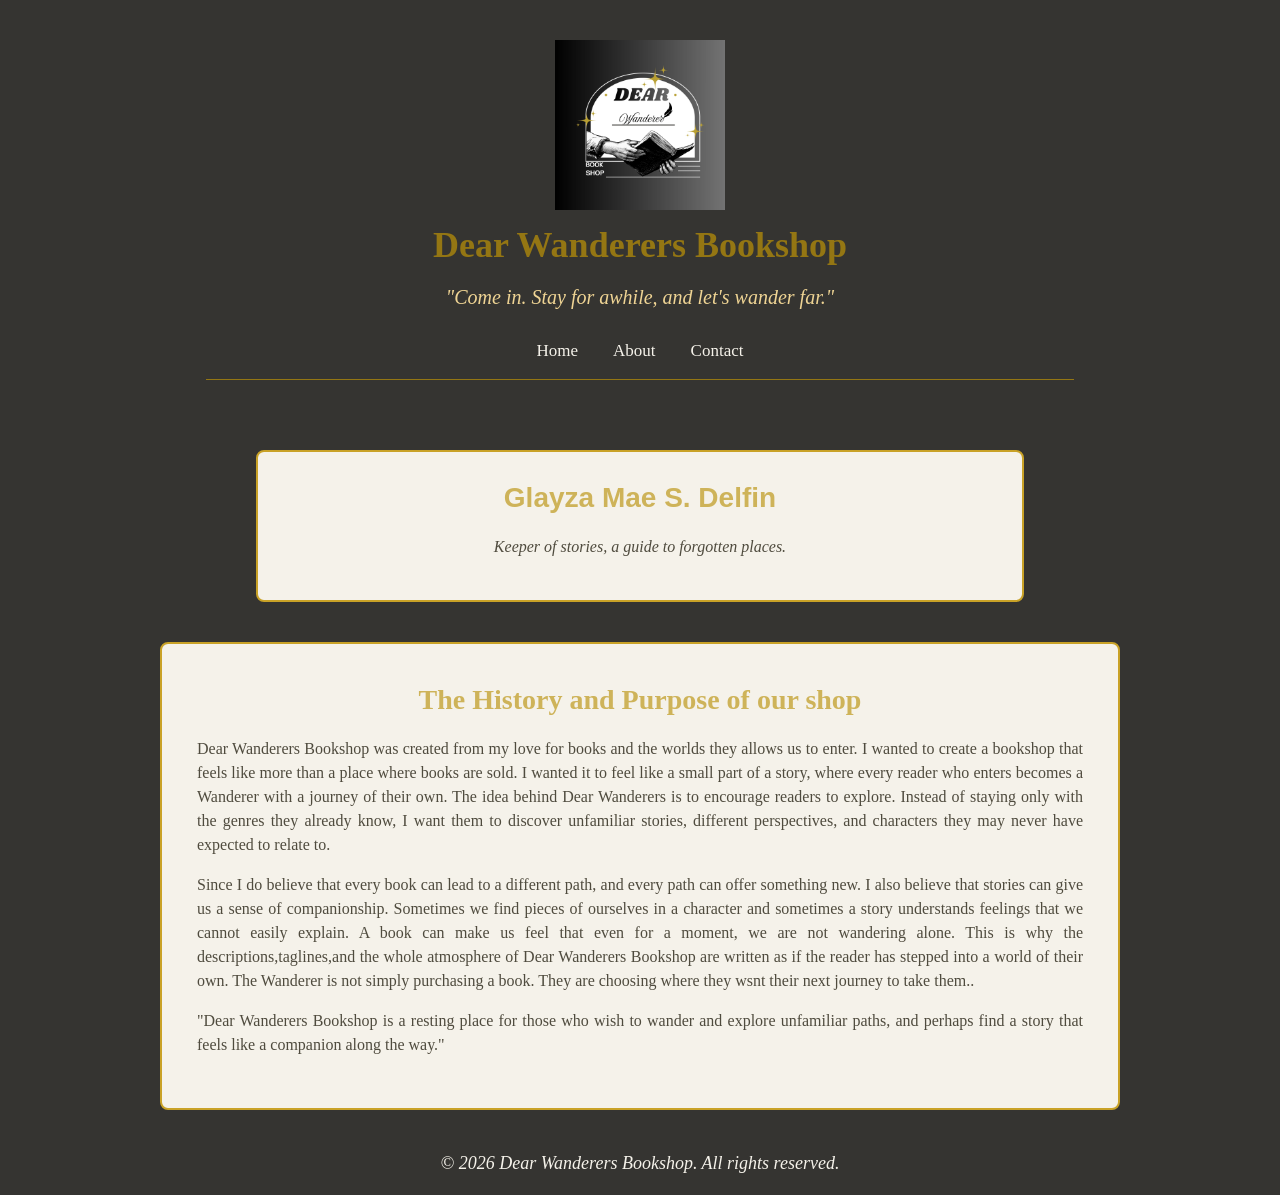
==== about.html @ 8a8616dd "Add starter home page" ====
<!DOCTYPE html>
<html lang="en">
<head>
    <title>About - Dear Wanderers Bookshop</title>
    <link rel="stylesheet" href="style.css">
</head>
<body>
    
 <header class="header" id="header">
    <img src="LOGO.jpg" alt="LOGO" class="LOGO" id="LOGO">
   <h1>Dear Wanderers Bookshop</h1>
   <p class = "tagline" id="tagline">
      "Come in. Stay for awhile, and let's wander far."</p>
<nav>
    <ul>
        <li><a href="index.html">Home</a></li>
        <li><a href="about.html">About</a></li>
        <li><a href="contact.html">Contact</a></li>
    </ul>
</nav>
</header>  

<main>
    <section class="owner" id="owner">
         <h2>Glayza Mae S. Delfin</h2> 
         <p>Keeper of stories, a guide to forgotten places.</p> 
   </section>

<section class="history">
    <h2>The History and Purpose of our shop</h2> 
     <p>Dear Wanderers Bookshop was created from my love for books and the worlds they allows us to enter. 
      I wanted to create a bookshop that feels like more than a place where books are sold. 
      I wanted it to feel like a small part of a story, where every reader who enters becomes a Wanderer with a journey of their own.
      The idea behind Dear Wanderers is to encourage readers to explore. Instead of staying only with the genres they already know, 
      I want them to discover unfamiliar stories, different perspectives, and characters they may never have expected to relate to.
      </p>
      <p> Since I do believe that every book can lead to a different path, and every path can offer something new.
       I also believe that stories can give us a sense of companionship. Sometimes we find pieces of ourselves in a character and sometimes a story understands feelings that we cannot easily explain. 
       A book can make us feel that even for a moment, we are not wandering alone.
       This is why the descriptions,taglines,and the whole atmosphere of Dear Wanderers Bookshop are written as if the reader has stepped into a world of their own. 
       The Wanderer is not simply purchasing a book. They are choosing where they wsnt their next journey to take them..
      </p>
      <p>"Dear Wanderers Bookshop is a resting place for those who wish to wander and explore unfamiliar paths, and perhaps find a story
       that feels like a companion along the way."</p>    
</section>
</main>

<footer class="footer">
    <p> &copy; 2026 Dear Wanderers Bookshop. All rights reserved.</p>
</footer>

</body>
</html>
---- style.css ----
body {
    margin: 0;
    background-color: #353431;
    color: #F5F2EA;
    font-family: Georgia, "Times New Roman", serif;
    line-height: 1.5;
    font-size: 18px;
    text-align: justify; 
}



header {
    text-align: center;
    padding: 40px 20px;
}

.LOGO{
    width: 170px;
    height: auto;
}

h1 {
    font-size: 36px;
    margin: 0;
    color: #947613;
}

.tagline {
    font-size: 20px;
    margin: 10px 0 0 0;
    font-style: italic;
    color: #efd494;
    text-align: center;
}

nav {
    margin: 25px auto 0;
    padding-bottom: 15px;
    border-bottom: 1px solid #947613;
    width: 70%;
}

nav ul {
    list-style-type: none;
    padding: 0;
    margin: 0;
    display: flex;
    justify-content: center;
    gap: 35px;
}

nav li {
    display: inline;
}

nav a {
    color: #F5F2EA;
    text-decoration: none;
    font-family: Georgia, "Times New Roman", serif;
    font-size: 17px;
    font-style: normal;
}

nav a:hover {
    color: #EFD494;
}
 
h2 {
    font-size: 28px;
    margin: 20px 0 10px 0;
    color: #ceb359;
}

.book-container {
    display: grid;
    grid-template-columns: repeat(3, 1fr);
    gap: 25px;
    width: 85%;
    margin: 0 auto;
    align-items: stretch;
}

.book {
    background-color: #F5F2EA;
    color: #050404;
    padding: 15px;
    border: 2px solid #C9A227;
    border-radius: 8px;
    text-align: center;
}

h3{
    color: #6B5315;
    font-family: Georgia, serif;
    font-size: 20px;
    font-style: italic;
}

.price {
    color: #9A7614;
    font-weight: bold;
    font-size: 18px;
    font-style: italic;
}

.description {
    color: #5F5A50;
    font-family: Arial, sans-serif;
    font-size: 14px;
    font-style: italic;
}

.book img {
    width: 150px;
    height: 220px;
    object-fit: contain;
    margin: 15px auto 0;
}

.owner {
    width: 60%;
    margin: 30px auto;
    padding: 25px;
    background-color: #F5F2EA;
    color: #4f4b3e;
    border: 2px solid #C9A227;
    border-radius: 8px;
    box-sizing: border-box;
    text-align: center;
}

.owner h2 {
    font-family: Arial, sans-serif;
    color: #ceb359;
    margin-top: 0;
}

.owner p {
    color: #4f4b3e;
    font-size: 16px;
    font-style: italic;
}

.history {
    width: 75%;
    margin: 40px auto;
    padding: 35px;
    background-color: #F5F2EA;
    color: #4f4b3e;
    border: 2px solid #C9A227;
    border-radius: 8px;
    box-sizing: border-box;
}

.history h2 {
    color:  #ceb359;
    text-align: center;
    margin-top: 0;
}

.history p {
    color: #4f4b3e;
    font-size: 16px;
    line-height: 1.5;
}

.contact {
    width: 60%;
    margin: 30px auto;
    padding: 25px;
    background-color: #F5F2EA;
    color: #4f4b3e;
    border: 2px solid #C9A227;
    border-radius: 8px;
    box-sizing: border-box;
    text-align: center;
}

.contact h2 {
    color:  #ceb359;
    text-align: center;
    margin-top: 0;
}

.contact p {
    color: #4f4b3e;
    font-size: 16px;
    line-height: 1.5;
}

.contact ul {
    list-style-type: none;
    padding: 0;
    line-height: 2;
}

.contact a {
    color: #4f4b3e;
    text-decoration: none;
}

.footer {
    font-family: Georgia, "Times New Roman", serif;
    line-height: 1.5;
    font-size: 18px;
    font-style: italic;
    text-align: center;
}
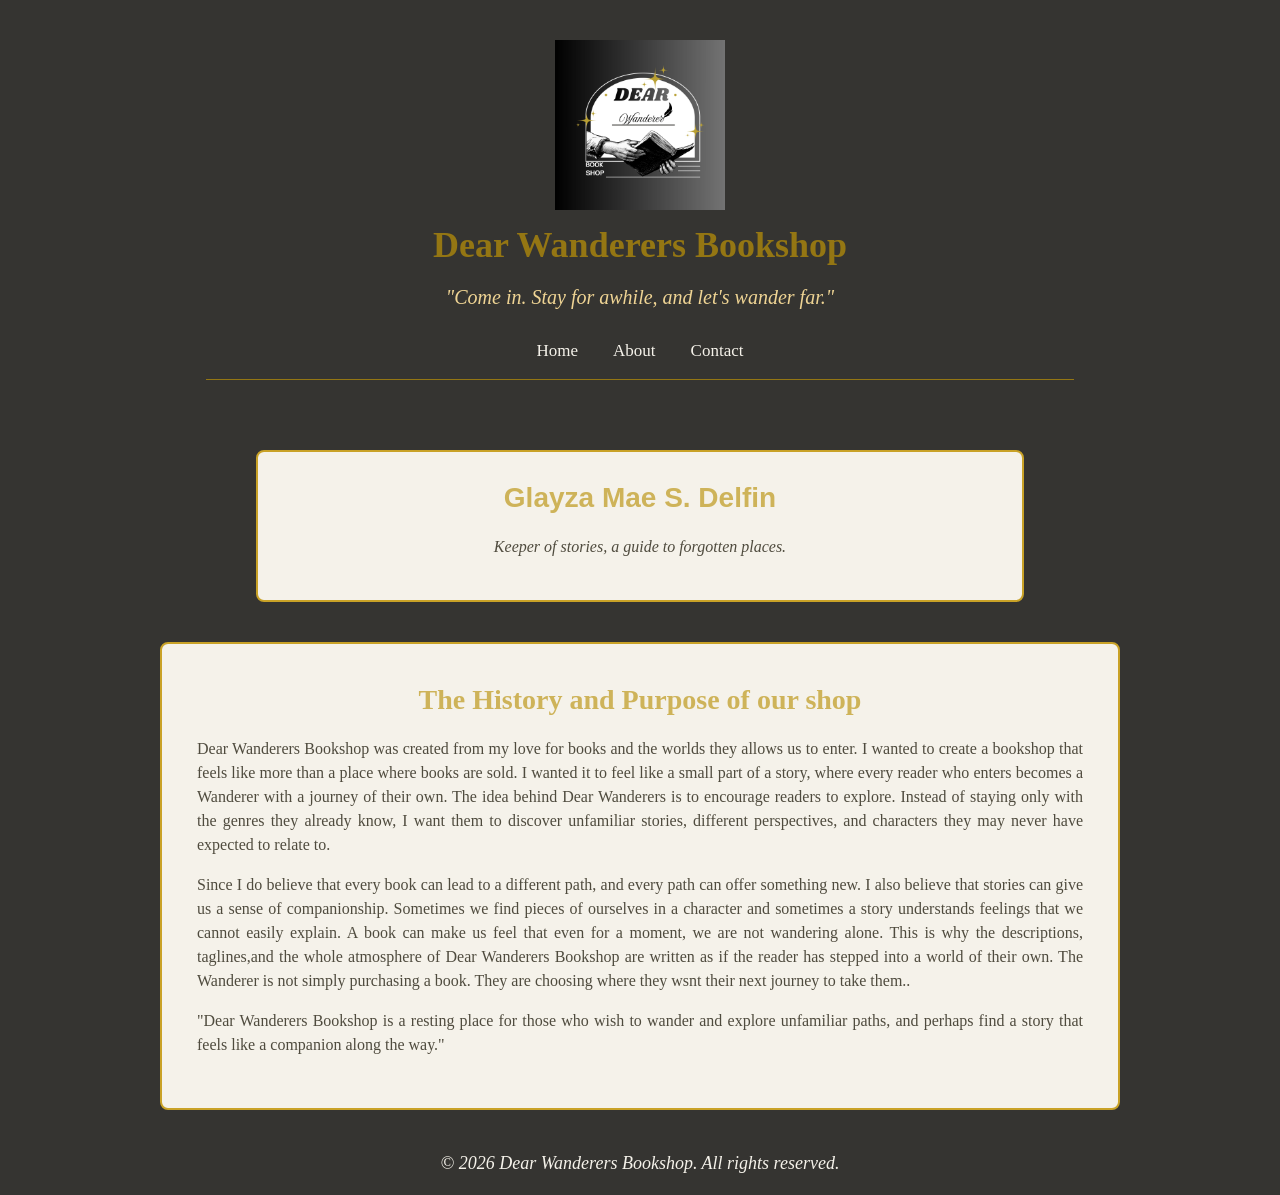
==== commit b8dc8597: "Add starter home page" ====
--- a/about.html
+++ b/about.html
@@ -35,9 +35,9 @@
       I want them to discover unfamiliar stories, different perspectives, and characters they may never have expected to relate to.
       </p>
       <p> Since I do believe that every book can lead to a different path, and every path can offer something new.
-       I also believe that stories can give us a sense of companionship. Sometimes we find pieces of ourselves in a character and sometimes a story understands feelings that we cannot easily explain. 
-       A book can make us feel that even for a moment, we are not wandering alone.
-       This is why the descriptions,taglines,and the whole atmosphere of Dear Wanderers Bookshop are written as if the reader has stepped into a world of their own. 
+       I also believe that stories can give us a sense of companionship. Sometimes we find pieces of ourselves in a
+      character and sometimes a story understands feelings that we cannot easily explain. A book can make us feel that even for a moment, we are not wandering alone.
+       This is why the descriptions, taglines,and the whole atmosphere of Dear Wanderers Bookshop are written as if the reader has stepped into a world of their own. 
        The Wanderer is not simply purchasing a book. They are choosing where they wsnt their next journey to take them..
       </p>
       <p>"Dear Wanderers Bookshop is a resting place for those who wish to wander and explore unfamiliar paths, and perhaps find a story
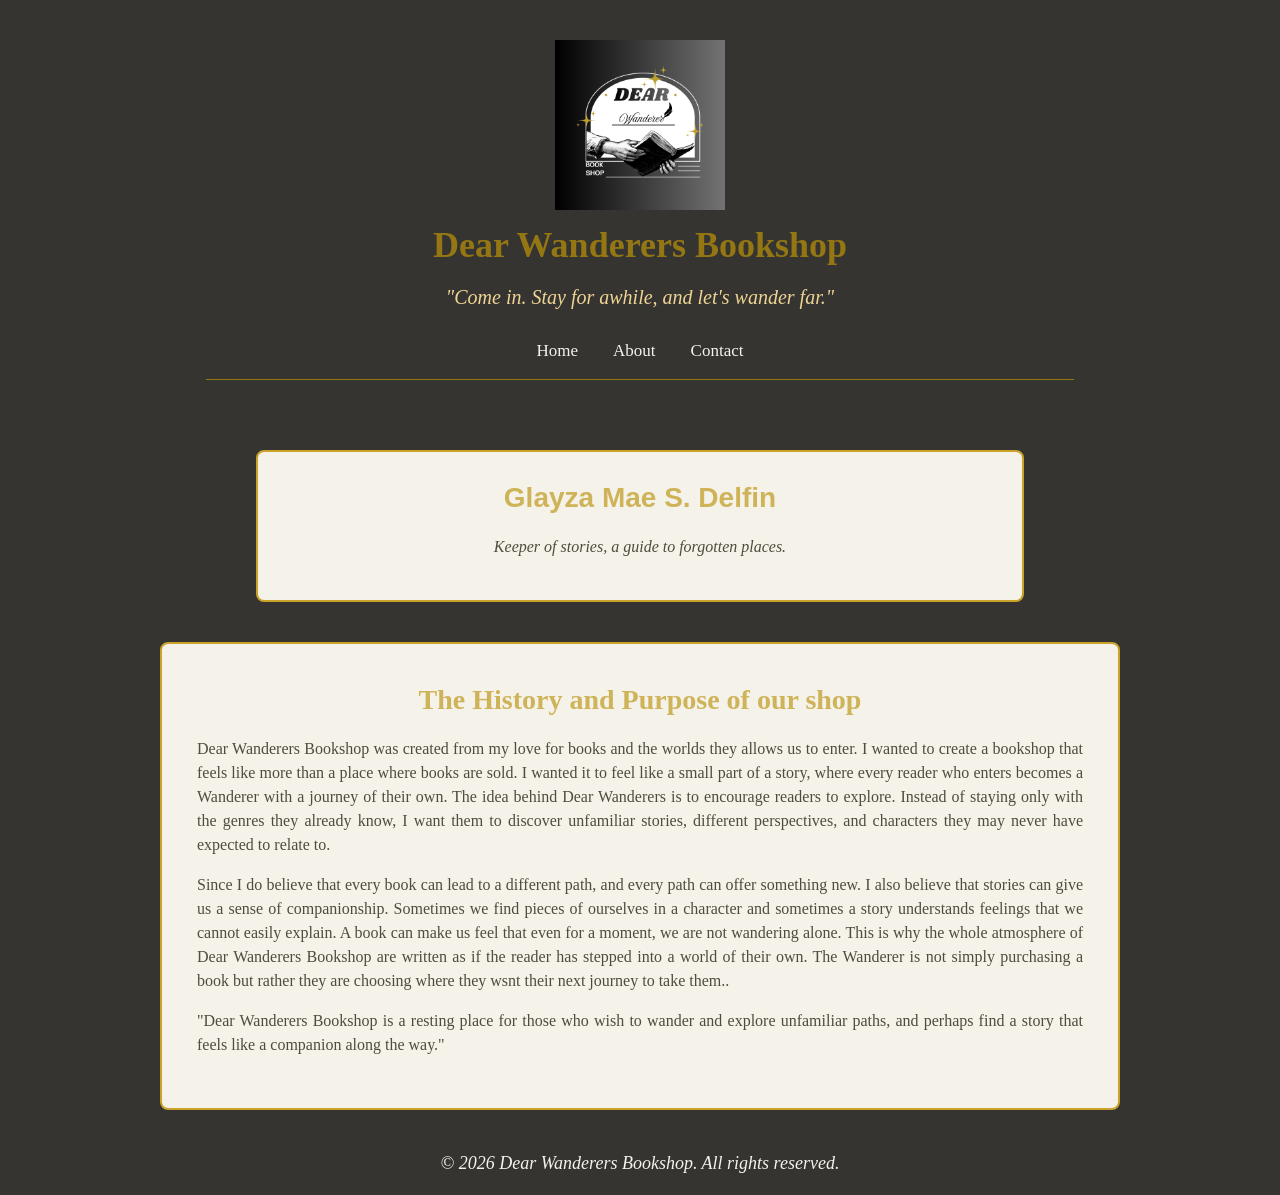
==== commit bcce9c94: "Add starter home page" ====
--- a/about.html
+++ b/about.html
@@ -37,8 +37,8 @@
       <p> Since I do believe that every book can lead to a different path, and every path can offer something new.
        I also believe that stories can give us a sense of companionship. Sometimes we find pieces of ourselves in a
       character and sometimes a story understands feelings that we cannot easily explain. A book can make us feel that even for a moment, we are not wandering alone.
-       This is why the descriptions, taglines,and the whole atmosphere of Dear Wanderers Bookshop are written as if the reader has stepped into a world of their own. 
-       The Wanderer is not simply purchasing a book. They are choosing where they wsnt their next journey to take them..
+       This is why the whole atmosphere of Dear Wanderers Bookshop are written as if the reader has stepped into a world of their own. 
+       The Wanderer is not simply purchasing a book but rather they are choosing where they wsnt their next journey to take them..
       </p>
       <p>"Dear Wanderers Bookshop is a resting place for those who wish to wander and explore unfamiliar paths, and perhaps find a story
        that feels like a companion along the way."</p>    
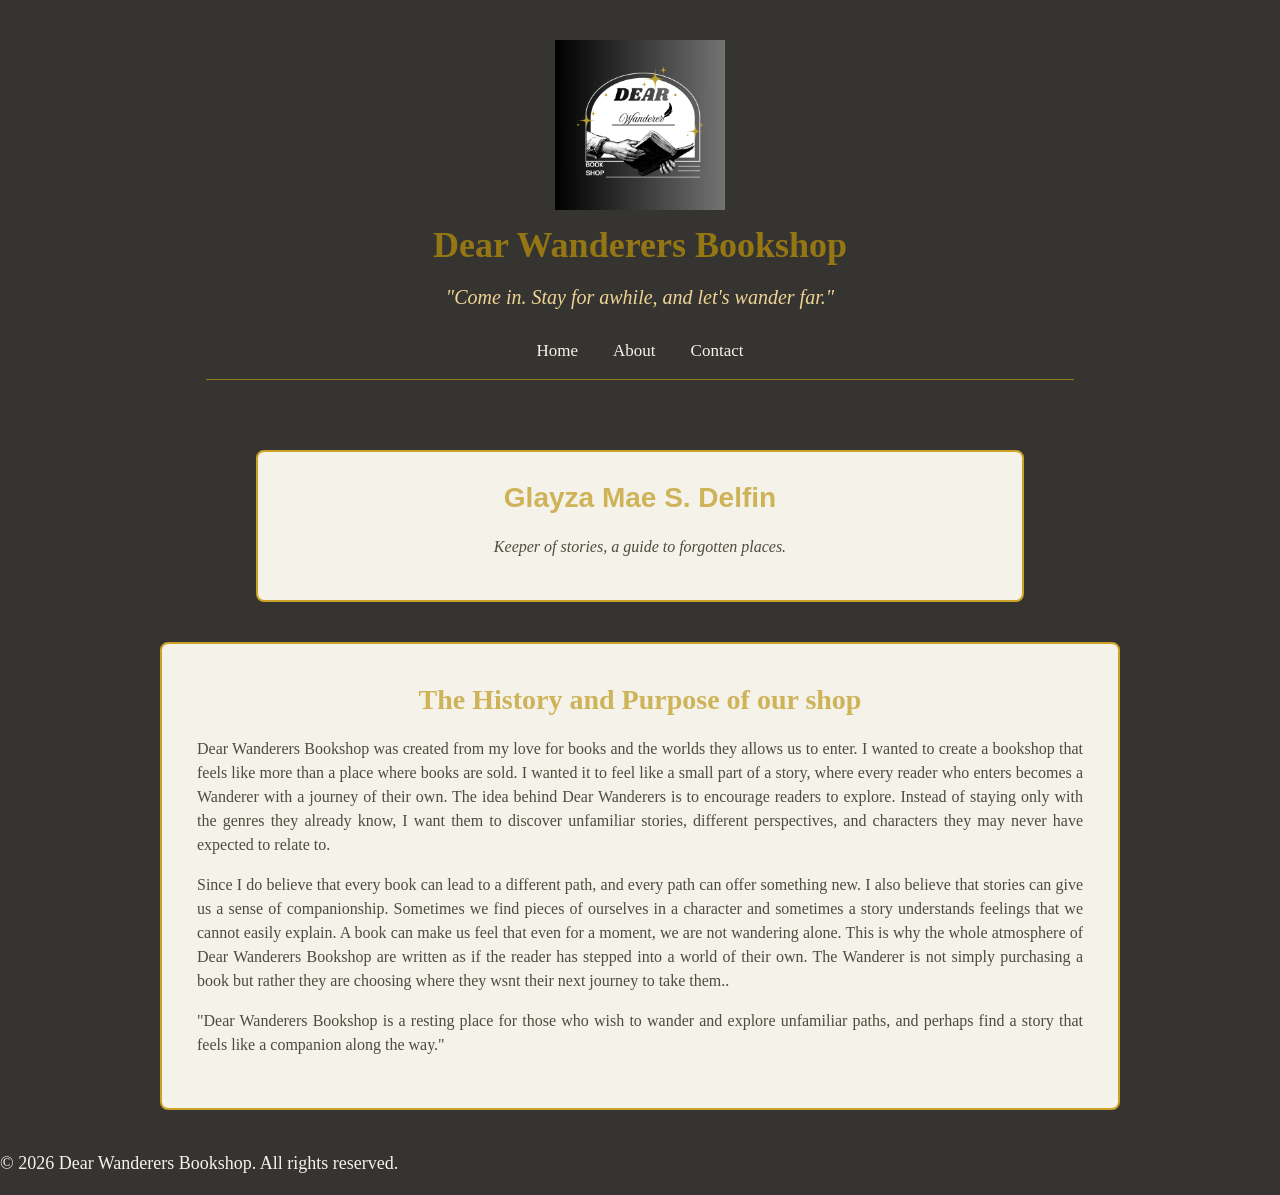
==== commit 0cfb8729: "Add starter home page" ====
--- a/about.html
+++ b/about.html
@@ -45,7 +45,7 @@
 </section>
 </main>
 
-<footer class="footer">
+<footer>
     <p> &copy; 2026 Dear Wanderers Bookshop. All rights reserved.</p>
 </footer>
 
--- a/style.css
+++ b/style.css
@@ -200,28 +200,21 @@
     text-decoration: none;
 }
 
-.footer {
-    font-family: Georgia, "Times New Roman", serif;
-    line-height: 1.5;
-    font-size: 18px;
-    font-style: italic;
-    text-align: center;
-}
-
-
-
-
-
-
-
-
-
-
-
-
-
-
-
-
-
-
+
+
+
+
+
+
+
+
+
+
+
+
+
+
+
+
+
+
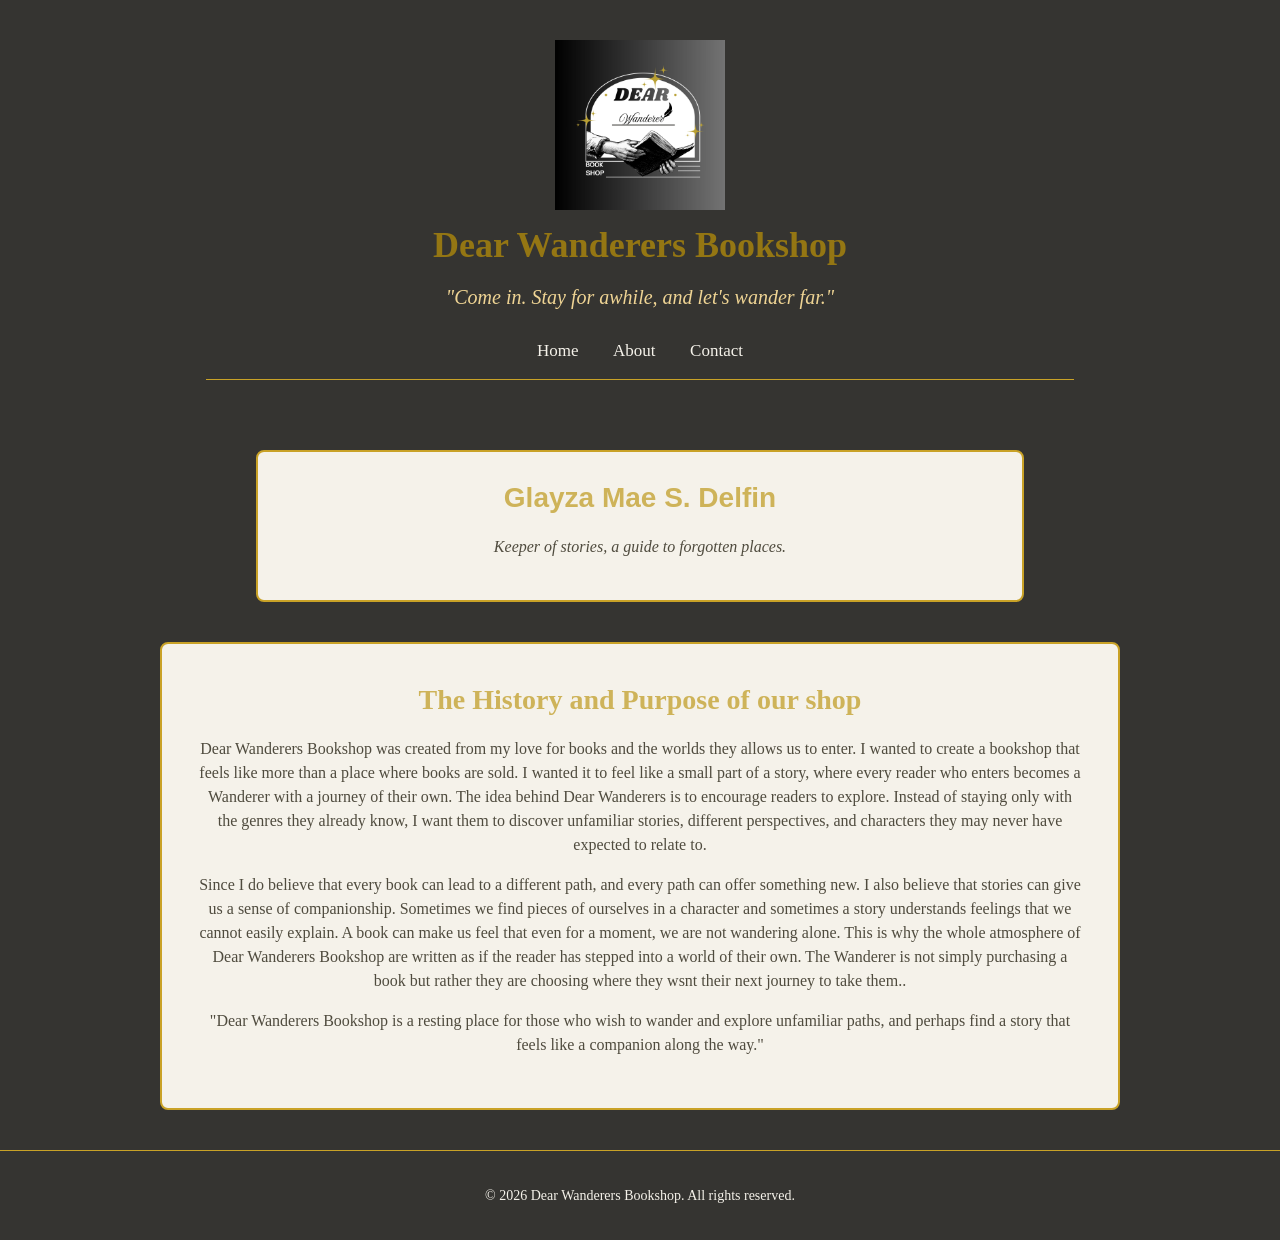
==== commit f08288ee: "Add starter home page" ====
--- a/about.html
+++ b/about.html
@@ -4,11 +4,11 @@
     <title>About - Dear Wanderers Bookshop</title>
     <link rel="stylesheet" href="style.css">
 </head>
-<body>
-    
+
+<body>    
  <header class="header" id="header">
     <img src="LOGO.jpg" alt="LOGO" class="LOGO" id="LOGO">
-   <h1>Dear Wanderers Bookshop</h1>
+    <h1>Dear Wanderers Bookshop</h1>
    <p class = "tagline" id="tagline">
       "Come in. Stay for awhile, and let's wander far."</p>
 <nav>
--- a/style.css
+++ b/style.css
@@ -1,21 +1,47 @@
+
+
+:root {
+    --brand-color: #C9A227;
+    --dark-ink: #353431;
+    --muted-grey: #5F5A50;
+    --light-background: #F5F2EA;
+
+    --brand-dark: #947613;
+    --heading-gold: #ceb359;
+    --accent-gold: #efd494;
+    --dark-text: #4f4b3e;
+    --heading-dark: #6B5315;
+    --price-color: #9A7614;
+    --black-ink: #050404;
+    --details-gold: #bcb011;
+}
+
+
+/* my base styles */
+
+* {
+    box-sizing: border-box;
+}
+
 body {
     margin: 0;
-    background-color: #353431;
-    color: #F5F2EA;
+    background-color: var(--dark-ink);
+    color: var(--light-background);
     font-family: Georgia, "Times New Roman", serif;
     line-height: 1.5;
     font-size: 18px;
-    text-align: justify; 
-}
-
-
+    text-align: center;
+}
+
+
+/* my shop's layout */
 
 header {
     text-align: center;
     padding: 40px 20px;
 }
 
-.LOGO{
+.LOGO {
     width: 170px;
     height: auto;
 }
@@ -23,53 +49,65 @@
 h1 {
     font-size: 36px;
     margin: 0;
-    color: #947613;
+    color: var(--brand-dark);
 }
 
 .tagline {
     font-size: 20px;
     margin: 10px 0 0 0;
     font-style: italic;
-    color: #efd494;
+    color: var(--accent-gold);
     text-align: center;
 }
 
 nav {
     margin: 25px auto 0;
     padding-bottom: 15px;
-    border-bottom: 1px solid #947613;
+    border-bottom: 1px solid var(--brand-color);
     width: 70%;
 }
 
 nav ul {
-    list-style-type: none;
+    list-style: none;
     padding: 0;
     margin: 0;
-    display: flex;
-    justify-content: center;
-    gap: 35px;
 }
 
 nav li {
-    display: inline;
+    display: inline-block;
+    margin: 0 15px;
 }
 
 nav a {
-    color: #F5F2EA;
+    color: var(--light-background);
     text-decoration: none;
-    font-family: Georgia, "Times New Roman", serif;
     font-size: 17px;
     font-style: normal;
 }
 
 nav a:hover {
-    color: #EFD494;
-}
- 
+    color: var(--accent-gold);
+}
+
+main {
+    width: 100%;
+    margin: 0 auto;
+}
+
+footer {
+    margin-top: 40px;
+    padding: 20px;
+    border-top: 1px solid var(--brand-color);
+    font-size: 14px;
+}
+
+
+/*  my shop's components */
+
 h2 {
     font-size: 28px;
     margin: 20px 0 10px 0;
-    color: #ceb359;
+    color: var(--heading-gold);
 }
 
 .book-container {
@@ -82,30 +120,32 @@
 }
 
 .book {
-    background-color: #F5F2EA;
-    color: #050404;
+    width: 100%;
+    margin: 30px auto;
+    background-color: var(--light-background);
+    color: var(--black-ink);
     padding: 15px;
-    border: 2px solid #C9A227;
-    border-radius: 8px;
-    text-align: center;
-}
-
-h3{
-    color: #6B5315;
+    border: 2px solid var(--brand-color);
+    border-radius: 8px;
+    text-align: center;
+}
+
+h3 {
+    color: var(--heading-dark);
     font-family: Georgia, serif;
     font-size: 20px;
     font-style: italic;
 }
 
 .price {
-    color: #9A7614;
+    color: var(--price-color);
     font-weight: bold;
     font-size: 18px;
     font-style: italic;
 }
 
 .description {
-    color: #5F5A50;
+    color: var(--muted-grey);
     font-family: Arial, sans-serif;
     font-size: 14px;
     font-style: italic;
@@ -118,26 +158,43 @@
     margin: 15px auto 0;
 }
 
+.book-info {
+    width: 60%;
+    margin: 30px auto;
+    padding: 25px;
+    background-color: var(--light-background);
+    color: var(--dark-text);
+    border: 2px solid var(--brand-color);
+    border-radius: 8px;
+    text-align: center;
+}
+
+.synopsis {
+    color: var(--muted-grey);
+    font-family: Arial, sans-serif;
+    font-size: 14px;
+    font-style: italic;
+}
+
 .owner {
     width: 60%;
     margin: 30px auto;
     padding: 25px;
-    background-color: #F5F2EA;
-    color: #4f4b3e;
-    border: 2px solid #C9A227;
-    border-radius: 8px;
-    box-sizing: border-box;
+    background-color: var(--light-background);
+    color: var(--dark-text);
+    border: 2px solid var(--brand-color);
+    border-radius: 8px;
     text-align: center;
 }
 
 .owner h2 {
     font-family: Arial, sans-serif;
-    color: #ceb359;
+    color: var(--heading-gold);
     margin-top: 0;
 }
 
 .owner p {
-    color: #4f4b3e;
+    color: var(--dark-text);
     font-size: 16px;
     font-style: italic;
 }
@@ -146,21 +203,20 @@
     width: 75%;
     margin: 40px auto;
     padding: 35px;
-    background-color: #F5F2EA;
-    color: #4f4b3e;
-    border: 2px solid #C9A227;
-    border-radius: 8px;
-    box-sizing: border-box;
+    background-color: var(--light-background);
+    color: var(--dark-text);
+    border: 2px solid var(--brand-color);
+    border-radius: 8px;
 }
 
 .history h2 {
-    color:  #ceb359;
+    color: var(--heading-gold);
     text-align: center;
     margin-top: 0;
 }
 
 .history p {
-    color: #4f4b3e;
+    color: var(--dark-text);
     font-size: 16px;
     line-height: 1.5;
 }
@@ -169,52 +225,63 @@
     width: 60%;
     margin: 30px auto;
     padding: 25px;
-    background-color: #F5F2EA;
-    color: #4f4b3e;
-    border: 2px solid #C9A227;
-    border-radius: 8px;
-    box-sizing: border-box;
+    background-color: var(--light-background);
+    color: var(--dark-text);
+    border: 2px solid var(--brand-color);
+    border-radius: 8px;
     text-align: center;
 }
 
 .contact h2 {
-    color:  #ceb359;
+    color: var(--heading-gold);
     text-align: center;
     margin-top: 0;
 }
 
 .contact p {
-    color: #4f4b3e;
+    color: var(--dark-text);
     font-size: 16px;
     line-height: 1.5;
 }
 
 .contact ul {
-    list-style-type: none;
+    list-style: none;
     padding: 0;
     line-height: 2;
 }
 
 .contact a {
-    color: #4f4b3e;
+    color: var(--dark-text);
     text-decoration: none;
 }
 
-
-
-
-
-
-
-
-
-
-
-
-
-
-
-
-
-
-
+.form {
+    width: 65%;
+    margin: 30px auto;
+    padding: 25px;
+    background-color: var(--light-background);
+    color: var(--dark-text);
+    border: 2px solid var(--brand-color);
+    border-radius: 8px;
+}
+
+.details {
+    color: var(--details-gold);
+    text-align: center;
+    margin-top: 0;
+}
+
+table {
+    margin: 30px auto;
+    background-color: var(--light-background);
+    border-radius: 10px;
+    border-collapse: collapse;
+    text-align: center;
+}
+
+th,
+td {
+    padding: 15px 35px;
+    border: 2px solid var(--brand-color);
+    color: var(--dark-text);
+
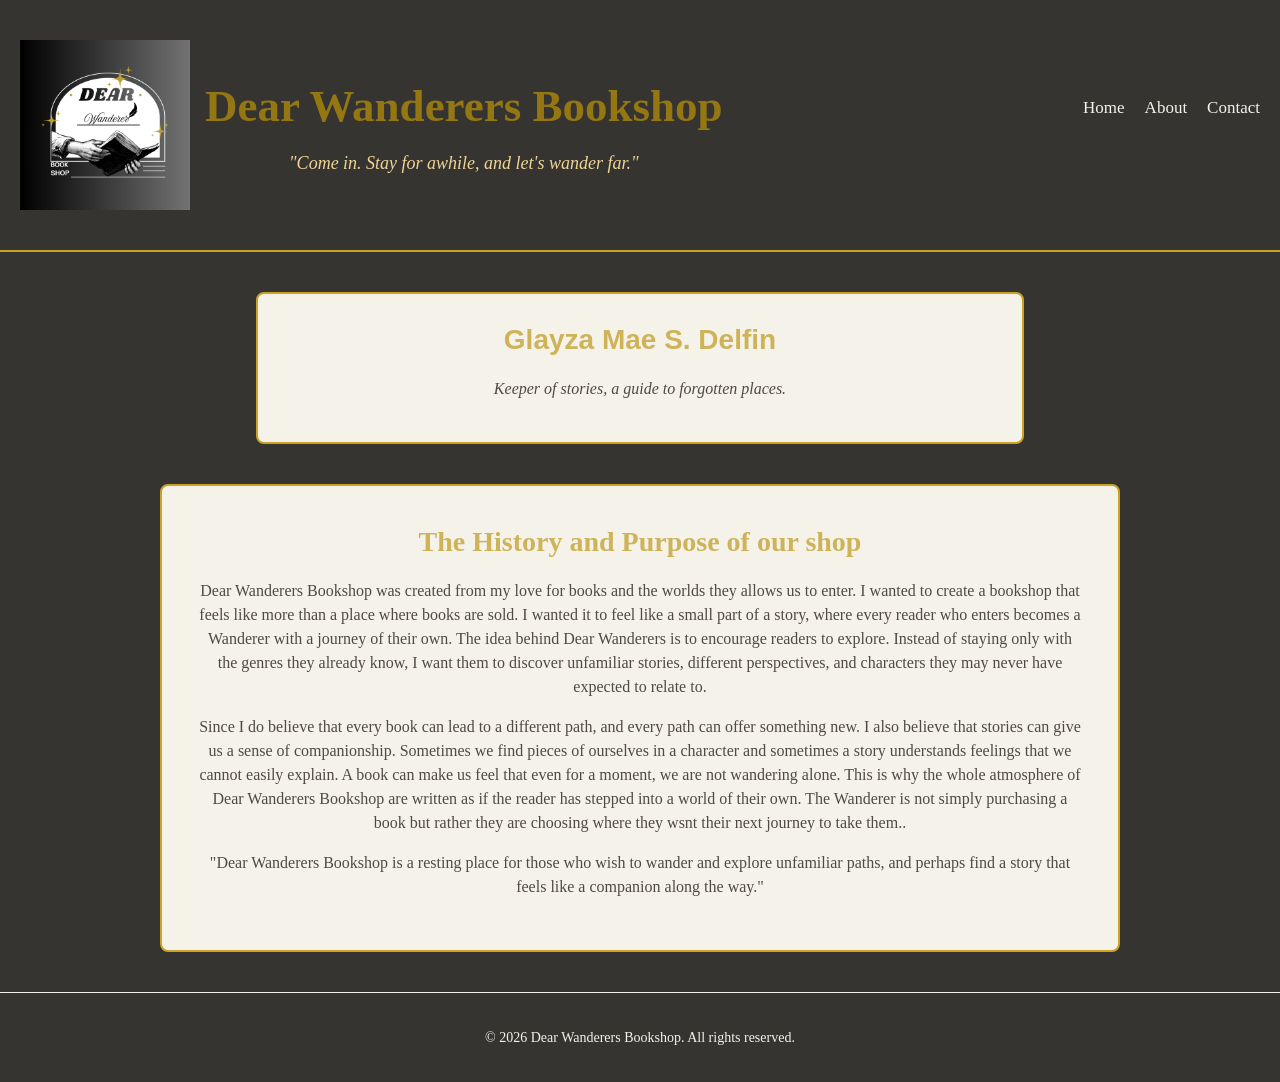
==== commit 4d66c624: "Add starter home page" ====
--- a/about.html
+++ b/about.html
@@ -6,11 +6,16 @@
 </head>
 
 <body>    
- <header class="header" id="header">
+ <header class="header">
+<div class="header-content">
     <img src="LOGO.jpg" alt="LOGO" class="LOGO" id="LOGO">
+    <div> 
     <h1>Dear Wanderers Bookshop</h1>
    <p class = "tagline" id="tagline">
       "Come in. Stay for awhile, and let's wander far."</p>
+   </div>
+ </div>  
+ 
 <nav>
     <ul>
         <li><a href="index.html">Home</a></li>
--- a/style.css
+++ b/style.css
@@ -1,19 +1,19 @@
 
-
+/* my color palette (variables) */
 :root {
     --brand-color: #C9A227;
     --dark-ink: #353431;
     --muted-grey: #5F5A50;
     --light-background: #F5F2EA;
 
-    --brand-dark: #947613;
-    --heading-gold: #ceb359;
-    --accent-gold: #efd494;
-    --dark-text: #4f4b3e;
-    --heading-dark: #6B5315;
-    --price-color: #9A7614;
-    --black-ink: #050404;
-    --details-gold: #bcb011;
+    --title-color: #947613; 
+    --heading-color: #ceb359; 
+    --tagline-color: #efd494; 
+    --paragraph-color: #4f4b3e; 
+    --subheading-color: #6B5315; 
+    --price-color: #9A7614; 
+    --card-text-color: #050404; 
+    --form-title-color: #c0a432;
 }
 
 
@@ -33,13 +33,23 @@
     text-align: center;
 }
 
-
-/* my shop's layout */
+/* my shop's layout regions */
 
 header {
-    text-align: center;
+    display: flex;
+    justify-content: space-between;
+    align-items: center;
     padding: 40px 20px;
-}
+    border-bottom: 2px solid var(--brand-color);
+    margin-bottom: 40px;
+}
+
+.header-content {
+    display: flex;
+    align-items: center;
+    gap: 15px;
+}
+
 
 .LOGO {
     width: 170px;
@@ -47,35 +57,33 @@
 }
 
 h1 {
-    font-size: 36px;
+    font-size: 45px;
     margin: 0;
-    color: var(--brand-dark);
+    color: var(--title-color);
 }
 
 .tagline {
-    font-size: 20px;
+    font-size: 18px;
     margin: 10px 0 0 0;
     font-style: italic;
-    color: var(--accent-gold);
+    color: var(--tagline-color);
     text-align: center;
 }
 
 nav {
-    margin: 25px auto 0;
-    padding-bottom: 15px;
-    border-bottom: 1px solid var(--brand-color);
-    width: 70%;
+    padding-bottom: 35px;
 }
 
 nav ul {
+    display: flex;
+    gap: 20px;
     list-style: none;
     padding: 0;
     margin: 0;
 }
 
 nav li {
-    display: inline-block;
-    margin: 0 15px;
+    margin: 0;
 }
 
 nav a {
@@ -86,7 +94,7 @@
 }
 
 nav a:hover {
-    color: var(--accent-gold);
+    color: var(--tagline-color);
 }
 
 main {
@@ -97,18 +105,27 @@
 footer {
     margin-top: 40px;
     padding: 20px;
-    border-top: 1px solid var(--brand-color);
+    border-top: 1px solid var(--light-background);
     font-size: 14px;
 }
 
-
 /*  my shop's components */
+
+.product {
+    height: 200px;
+    display: flex;
+    justify-content: center;
+    align-items: center;
+    flex-direction: column;
+}
 
 h2 {
     font-size: 28px;
     margin: 20px 0 10px 0;
-    color: var(--heading-gold);
-}
+    color: var(--heading-color);
+}
+
+/* my book cards container */
 
 .book-container {
     display: grid;
@@ -119,19 +136,21 @@
     align-items: stretch;
 }
 
-.book {
-    width: 100%;
-    margin: 30px auto;
-    background-color: var(--light-background);
-    color: var(--black-ink);
-    padding: 15px;
+/* my book cards */
+.book-card {
+    width: 60%;
+    margin: 30px auto;
+    margin-bottom: 25px;
+    background-color: var(--light-background);
+    color: var(--card-text-color);
+    padding: 25px;
     border: 2px solid var(--brand-color);
     border-radius: 8px;
     text-align: center;
 }
 
 h3 {
-    color: var(--heading-dark);
+    color: var(--subheading-color);
     font-family: Georgia, serif;
     font-size: 20px;
     font-style: italic;
@@ -151,19 +170,21 @@
     font-style: italic;
 }
 
-.book img {
+.book-card img {
     width: 150px;
     height: 220px;
     object-fit: contain;
     margin: 15px auto 0;
 }
 
+/* my book details page */
+
 .book-info {
     width: 60%;
     margin: 30px auto;
-    padding: 25px;
-    background-color: var(--light-background);
-    color: var(--dark-text);
+    padding: 16px;
+    background-color: var(--light-background);
+    color: var(--paragraph-color);
     border: 2px solid var(--brand-color);
     border-radius: 8px;
     text-align: center;
@@ -175,13 +196,31 @@
     font-size: 14px;
     font-style: italic;
 }
-
+    
+/* my detail's table */
+table {
+    margin: 30px auto;
+    background-color: var(--light-background);
+    border-radius: 10px;
+    border-collapse: collapse;
+    text-align: center;
+}
+
+th,
+td {
+    padding: 16px 35px;
+    border: 2px solid var(--brand-color);
+    color: var(--paragraph-color);
+}
+
+
+/* my about page */
 .owner {
     width: 60%;
     margin: 30px auto;
     padding: 25px;
     background-color: var(--light-background);
-    color: var(--dark-text);
+    color: var(--paragraph-color);
     border: 2px solid var(--brand-color);
     border-radius: 8px;
     text-align: center;
@@ -189,12 +228,12 @@
 
 .owner h2 {
     font-family: Arial, sans-serif;
-    color: var(--heading-gold);
+    color: var(--heading-color);
     margin-top: 0;
 }
 
 .owner p {
-    color: var(--dark-text);
+    color: var(--paragraph-color);
     font-size: 16px;
     font-style: italic;
 }
@@ -204,42 +243,44 @@
     margin: 40px auto;
     padding: 35px;
     background-color: var(--light-background);
-    color: var(--dark-text);
+    color: var(--paragraph-color);
     border: 2px solid var(--brand-color);
     border-radius: 8px;
 }
 
 .history h2 {
-    color: var(--heading-gold);
+    color: var(--heading-color);
     text-align: center;
     margin-top: 0;
 }
 
 .history p {
-    color: var(--dark-text);
+    color: var(--paragraph-color);
     font-size: 16px;
     line-height: 1.5;
 }
 
+/* my contact page */
+
 .contact {
     width: 60%;
     margin: 30px auto;
     padding: 25px;
     background-color: var(--light-background);
-    color: var(--dark-text);
+    color: var(--paragraph-color);
     border: 2px solid var(--brand-color);
     border-radius: 8px;
     text-align: center;
 }
 
 .contact h2 {
-    color: var(--heading-gold);
+    color: var(--heading-color);
     text-align: center;
     margin-top: 0;
 }
 
 .contact p {
-    color: var(--dark-text);
+    color: var(--paragraph-color);
     font-size: 16px;
     line-height: 1.5;
 }
@@ -251,37 +292,94 @@
 }
 
 .contact a {
-    color: var(--dark-text);
+    color: var(--paragraph-color);
     text-decoration: none;
 }
 
+/* wanderers information form*/
+
 .form {
-    width: 65%;
-    margin: 30px auto;
-    padding: 25px;
-    background-color: var(--light-background);
-    color: var(--dark-text);
-    border: 2px solid var(--brand-color);
-    border-radius: 8px;
-}
-
-.details {
-    color: var(--details-gold);
-    text-align: center;
+    width: 60%;
+    margin: 30px auto;
+    padding: 25px;
+    background-color: var(--light-background);
+    color: var(--dark-ink);
+    border: 2px solid var(--brand-color);
+    border-radius: 8px;
+    text-align: center;
+}
+
+.form legend {
     margin-top: 0;
-}
-
-table {
-    margin: 30px auto;
-    background-color: var(--light-background);
-    border-radius: 10px;
-    border-collapse: collapse;
-    text-align: center;
-}
-
-th,
-td {
-    padding: 15px 35px;
-    border: 2px solid var(--brand-color);
-    color: var(--dark-text);
-
+    color: var(--form-title-color);
+    font-size: 18px;
+    font-weight: bold;
+    text-align: center;
+}
+
+.form input,
+.form textarea,
+.form select {
+    width: 60%;
+    padding: 10px;
+    margin: 8px 0;
+    margin-bottom: 15px;
+    border: 1px solid var(--brand-color);
+    border-radius: 2px;
+}
+
+.form button {
+    background-color: var(--brand-color);
+    color: var(--dark-ink);
+    padding: 12px 20px; 
+    border: none;
+    cursor: pointer;
+}
+
+.form input:focus,
+.form textarea:focus {
+    outline: 3px solid var(--dark-ink);
+    outline-offset: 2px;
+}
+
+/* wanderers order-enquiry form*/
+
+.order-enquiry {
+    width: 60%;
+    margin: 30px auto;
+    padding: 25px;
+    background-color: var(--light-background);
+    color: var(--dark-ink);
+    border: 2px solid var(--brand-color);
+    border-radius: 8px;
+    text-align: center;
+}
+
+.order-enquiry legend { 
+    color: var(--form-title-color); 
+    font-weight: bold; 
+} 
+.order-enquiry input, 
+.order-enquiry textarea, 
+.order-enquiry select { 
+    padding: 10px;
+    margin: 8px 0; 
+    margin-bottom: 15px;
+    border: 1px solid var(--brand-color);
+    border-radius: 2px;
+    font-size: 16px; 
+} 
+
+.order-enquiry button { 
+    background-color: var(--brand-color); 
+    color: var(--dark-ink); 
+    padding: 12px 20px; 
+    border: none; 
+    cursor: pointer; 
+}
+
+.order-enquiry input:focus,
+.order-enquiry textarea:focus {
+    outline: 3px solid var(--dark-ink);
+    outline-offset: 2px;
+}
